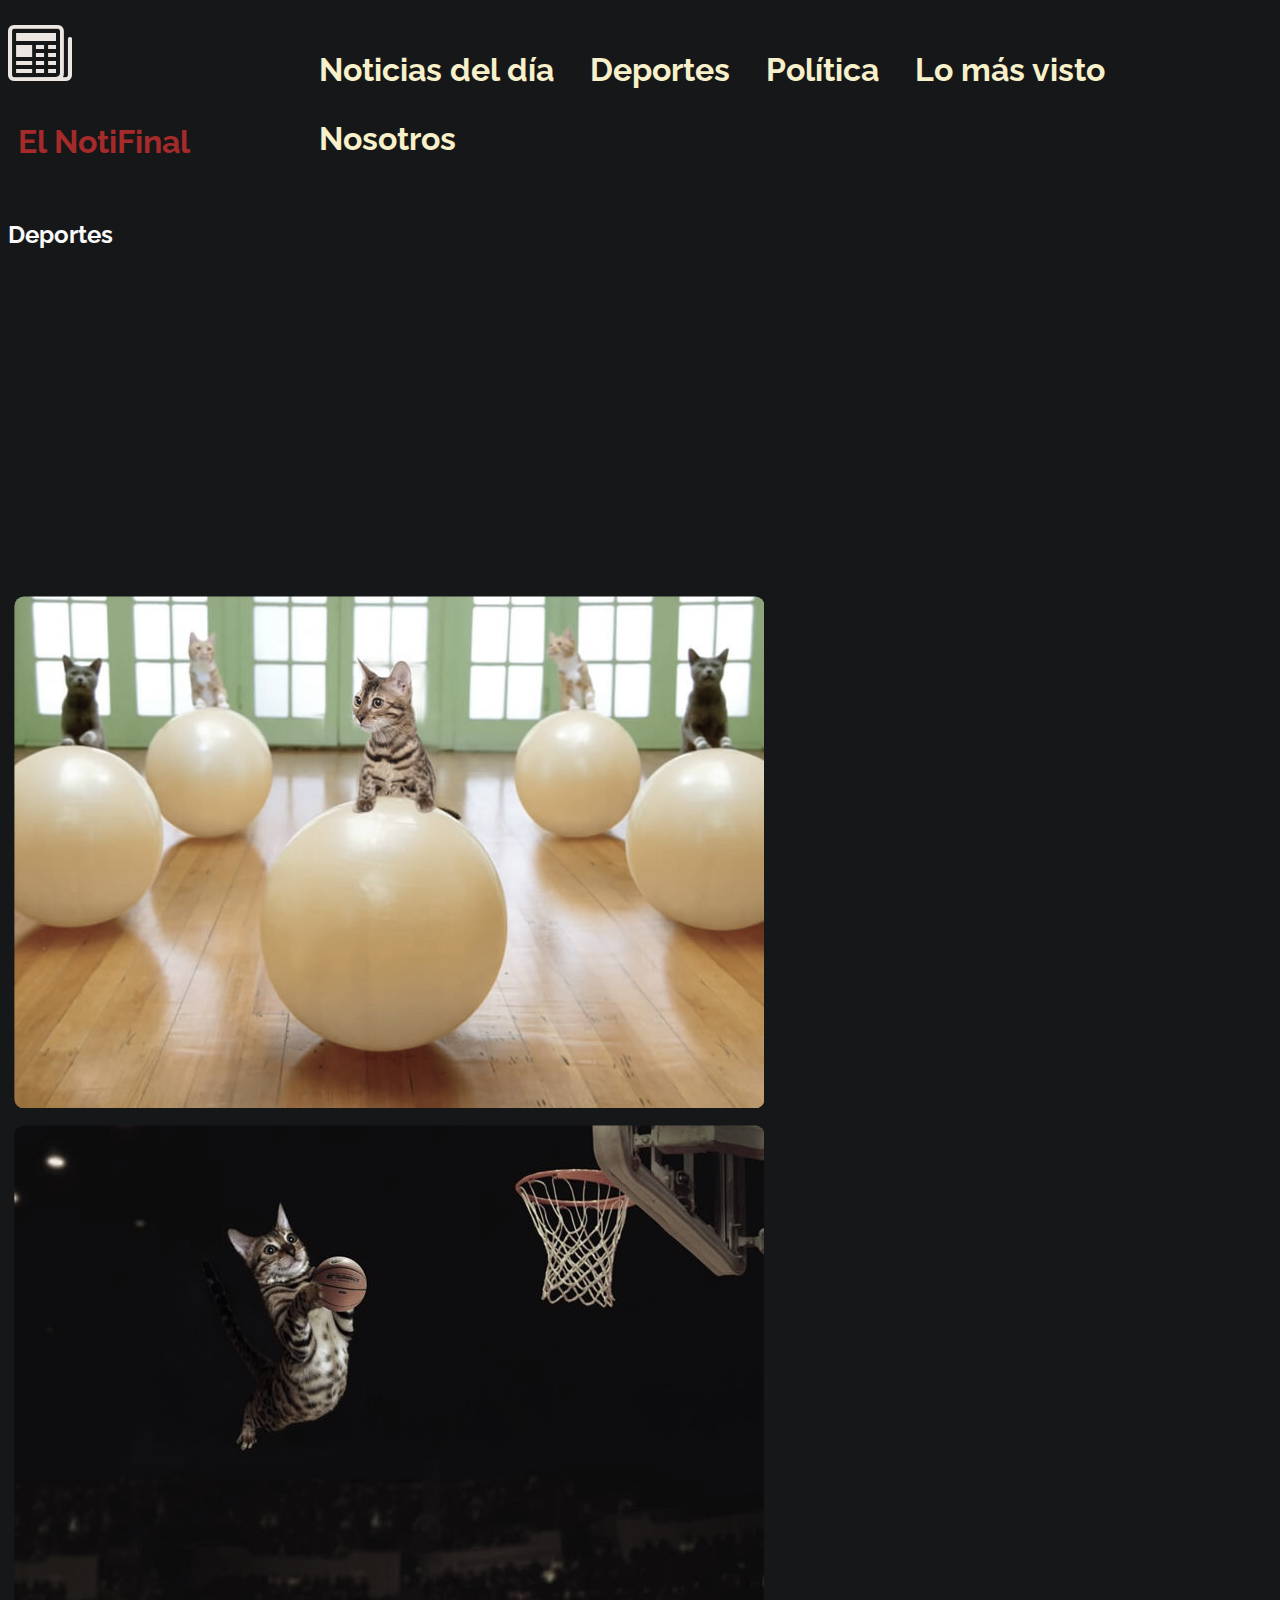
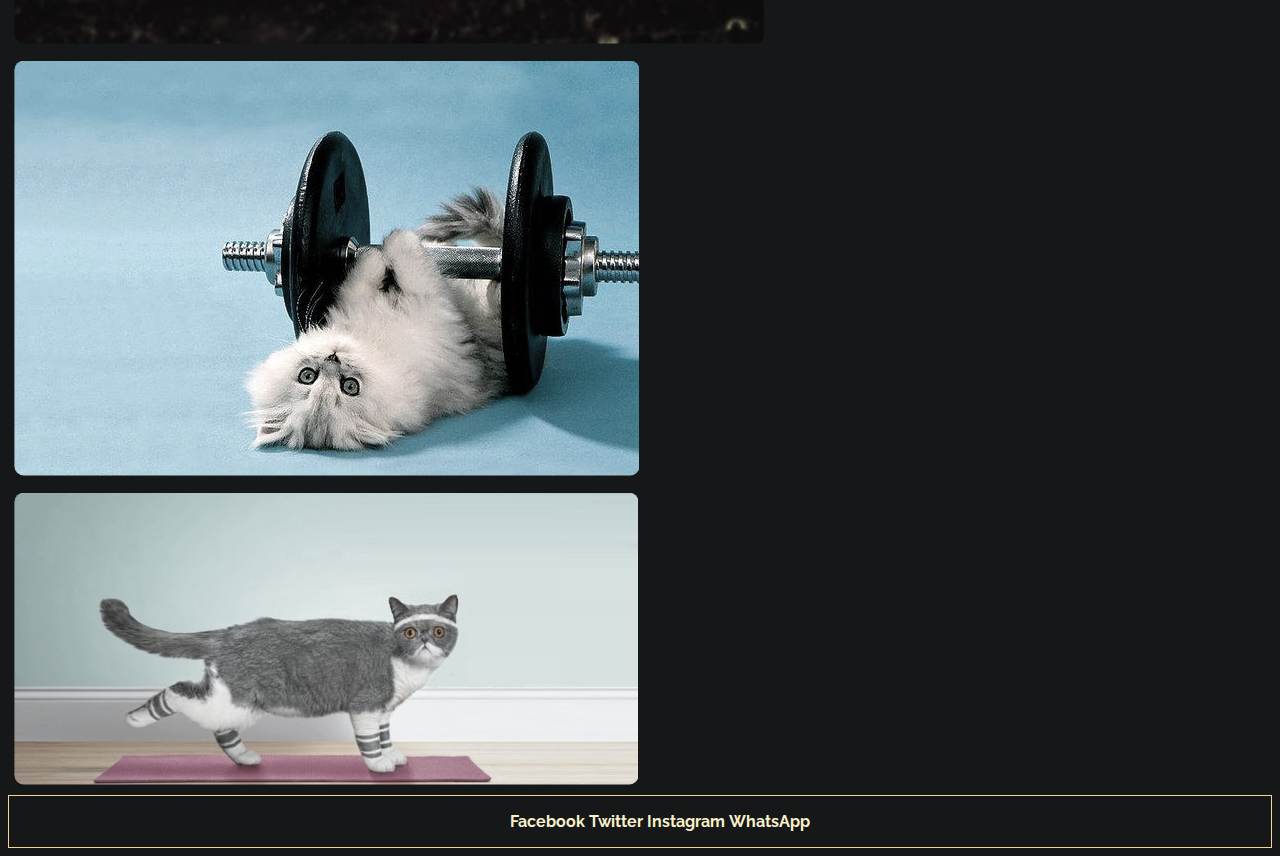
==== html/deportes.html @ 26ac7ab9 "primer commit" ====
<!DOCTYPE html>
<html lang="es">
<head>
    <meta charset="UTF-8">
    <meta http-equiv="X-UA-Compatible" content="IE=edge">
    <meta name="viewport" content="width=device-width, initial-scale=1.0">
    <title>El NotiFinal</title>


    <!--  css Bootstrap-->
    <link href="https://cdn.jsdelivr.net/npm/bootstrap@5.3.0-alpha1/dist/css/bootstrap.min.css" rel="stylesheet" integrity="sha384-GLhlTQ8iRABdZLl6O3oVMWSktQOp6b7In1Zl3/Jr59b6EGGoI1aFkw7cmDA6j6gD" crossorigin="anonymous">
    <!-- icons bootstrap-->
    <link rel="stylesheet" href="https://cdn.jsdelivr.net/npm/bootstrap-icons@1.10.3/font/bootstrap-icons.css">
    <!-- css -->
    <link rel="stylesheet" href="../css/estilo.css">

</head>

<body class="conteiner-fluid">
    <header class="encabezado"> 
        <a href="../index.html" class="tituloPrincipal">
            <i class="bi bi-newspaper"></i>
            <h1>El NotiFinal</h1>
        </a>
        <nav>
            <ul>
                <li><a href="noticiasdeldia.html">Noticias del día</a></li>
                <li><a href="deportes.html">Deportes</a></li>
                <li><a href="politica.html">Política</a></li>
                <li><a href="lomasvisto.html">Lo más visto</a></li>
                <li><a href="nosotros.html">Nosotros</a></li>
            </ul>
        </nav>
    </header>

    <!-- Etiquetas, clases de bootstrap y otras cosas-->

<section class="hero d-flex flex-column justify-content-center align-items-center">
    <div class="container">
            <div class="row justify-content-center"></div>
            <div class="col-lg-12 text-center">
                <h2>Deportes</h2> <!-- TITULO QUE HAY QUE CAMBIAR CADA PAGINA -->
            </div>
    </div>
</section>

<!-- Galeria de noticias, de momento solo van a ser img o videos-->

<section class="galeria">
    <div class="row">
         <img class="col-xl-3 col-md-6 col-sm-12 imagenGaleria" src="../img/Deporte/imagen 1.jpg" alt="">
         <img class="col-xl-3 col-md-6 col-sm-12 imagenGaleria" src="../img/Deporte/imagen 2.jpg" alt="">
         <img class="col-xl-3 col-md-6 col-sm-12 imagenGaleria" src="../img/Deporte/imagen 3.jpg" alt="">
         <img class="col-xl-3 col-md-6 col-sm-12 imagenGaleria" src="../img/Deporte/imagen 4.jpg" alt="">
    </div>
 
<!-- bootstrap script -->
<script src="https://cdn.jsdelivr.net/npm/bootstrap@5.3.0-alpha1/dist/js/bootstrap.bundle.min.js" integrity="sha384-w76AqPfDkMBDXo30jS1Sgez6pr3x5MlQ1ZAGC+nuZB+EYdgRZgiwxhTBTkF7CXvN" crossorigin="anonymous"></script>
    <footer> 

        <ul>
            <li><a href="">Facebook</a></li>
            <li><a href="">Twitter</a></li>
            <li><a href="">Instagram</a></li>
            <li><a href="">WhatsApp</a></li>
        </ul>
    </footer>
</body>
</html>
---- css/estilo.css ----
@import url('https://fonts.googleapis.com/css2?family=Raleway:wght@500&display=swap');


/* ESTILOS GENERALES */

html{
    font-size: 62,5%;
}


body{
    font-family: 'Raleway', sans-serif;
    background-color: #161718 ;
    color: #fafafa ;
    overflow-x: hidden;
}


h1{
    color: brown;
    padding: 10px;
    size: 3rem;
    text-decoration: none;
    display: inline-block
}

hi a:hover{
    color:bisque
}

i {
    font-size: 4rem;
    color: rgb(236, 230, 226);
}

i a:hover{
    color:brown;
}



header{
    display: flex;
    justify-content: space-between;
    align-items: center;
    padding: 1rem 0;
    height: 10rem;
}

header ul li{
    display: inline-block;
    font-family: 'Raleway', sans-serif;
    margin: 1rem;
    font-size: 2rem;
}

header ul li a:hover{
color: grey;
}

a {
    color:rgb(247, 240, 202);
    text-transform: inherit;
    font-weight: bold;
    text-decoration: none;
}

/* titulos */

.textos{
    text-align: center;
    font-size: 20px;
    color: rgba(241, 204, 169, 0.377);
}


/* footer y Nav*/

footer{
    text-align: center;
    border: 1px solid rgb(243, 215, 154);
}

footer ul li{
    display: inline-block;
}

footer ul li a:hover{
    color: grey;
    }





    .hero{
        width: 100%;
        height: calc(50vh - 5rem);
        position: relative;
    }

     .hero h2 span{
        font-weight: 600;
    }

    .hero h2 span::before{
        content: "" ;
        background-color:rgb(240, 182, 95);
        position: absolute;
        bottom: 0;
        right: 0;
        left: 0;
        border-radius: 1px;
        height: 5%;
        z-index: -1;
    }

    .imagenGaleria { 
        border-radius: 1rem;
        padding: 0.4rem;
        max-width: 100%;
        height: auto;
        filter: grayscale(50%);
        transition: all 0.3s ease;
    }
    
    .imagenGaleria:hover{
        filter:grayscale(0%);
        transform:scale(1.03);
    }
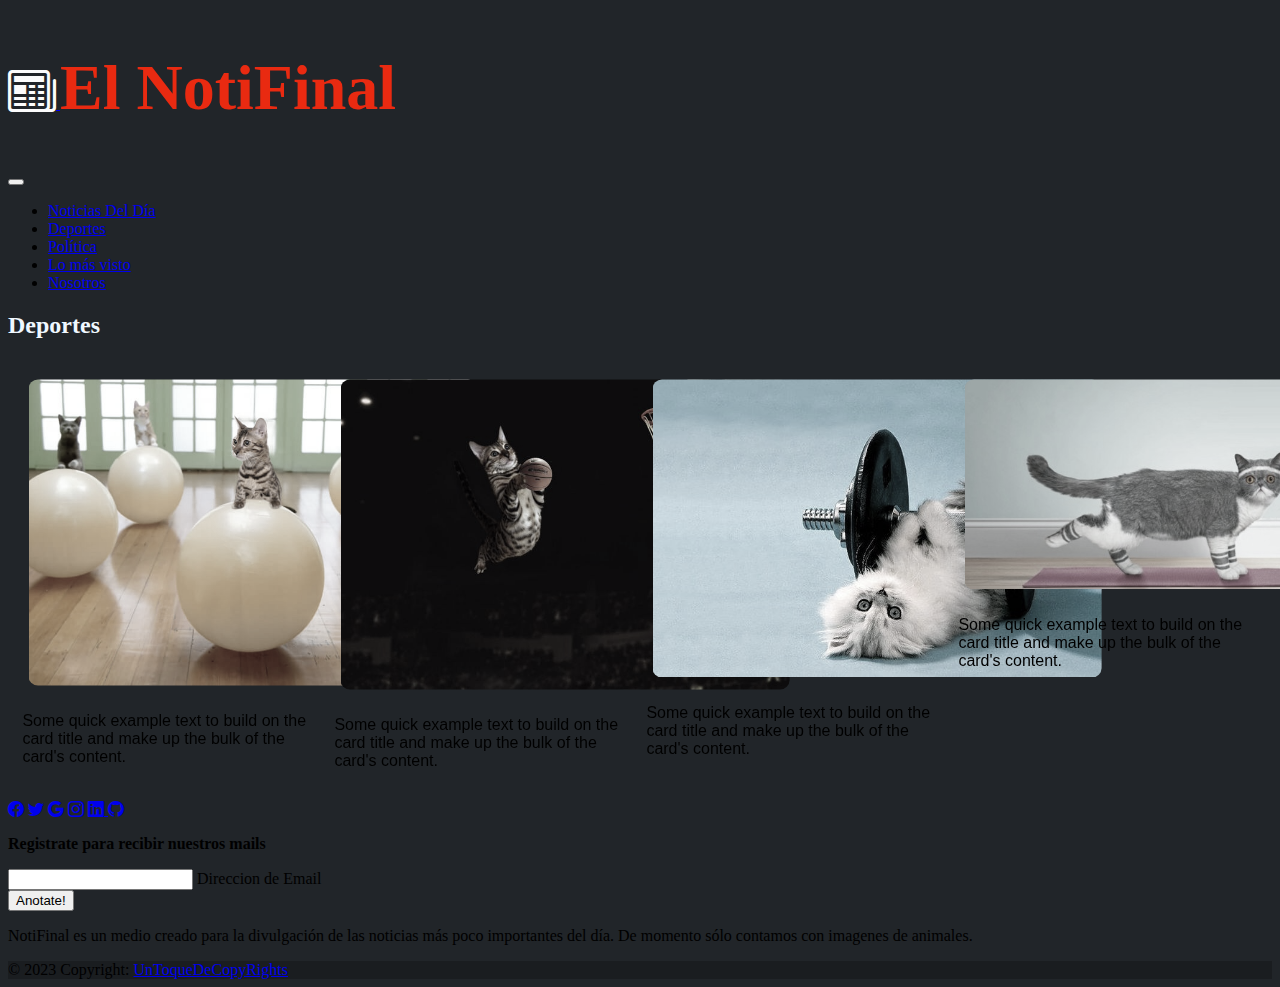
==== commit f8493bcf: "entrega final, se modifico css, nav, se agrego texto a las cards" ====
--- a/html/deportes.html
+++ b/html/deportes.html
@@ -1,5 +1,6 @@
 <!DOCTYPE html>
 <html lang="es">
+
 <head>
     <meta charset="UTF-8">
     <meta http-equiv="X-UA-Compatible" content="IE=edge">
@@ -8,7 +9,8 @@
 
 
     <!--  css Bootstrap-->
-    <link href="https://cdn.jsdelivr.net/npm/bootstrap@5.3.0-alpha1/dist/css/bootstrap.min.css" rel="stylesheet" integrity="sha384-GLhlTQ8iRABdZLl6O3oVMWSktQOp6b7In1Zl3/Jr59b6EGGoI1aFkw7cmDA6j6gD" crossorigin="anonymous">
+    <link href="https://cdn.jsdelivr.net/npm/bootstrap@5.3.0-alpha1/dist/css/bootstrap.min.css" rel="stylesheet"
+        integrity="sha384-GLhlTQ8iRABdZLl6O3oVMWSktQOp6b7In1Zl3/Jr59b6EGGoI1aFkw7cmDA6j6gD" crossorigin="anonymous">
     <!-- icons bootstrap-->
     <link rel="stylesheet" href="https://cdn.jsdelivr.net/npm/bootstrap-icons@1.10.3/font/bootstrap-icons.css">
     <!-- css -->
@@ -17,53 +19,201 @@
 </head>
 
 <body class="conteiner-fluid">
-    <header class="encabezado"> 
-        <a href="../index.html" class="tituloPrincipal">
-            <i class="bi bi-newspaper"></i>
-            <h1>El NotiFinal</h1>
-        </a>
-        <nav>
-            <ul>
-                <li><a href="noticiasdeldia.html">Noticias del día</a></li>
-                <li><a href="deportes.html">Deportes</a></li>
-                <li><a href="politica.html">Política</a></li>
-                <li><a href="lomasvisto.html">Lo más visto</a></li>
-                <li><a href="nosotros.html">Nosotros</a></li>
-            </ul>
-        </nav>
-    </header>
+
+    <!--NAV BOOSTRAP-->
+
+    <nav class="navbar navbar-expand-lg navbar bg-dark" data-bs-theme="dark">
+        <div class="container-fluid">
+            <a class="navbar-brand tituloPrincipal" href="../index.html">
+                <i class="bi bi-newspaper "></i>
+
+                <h1>El NotiFinal</h1>
+            </a>
+            <div>
+                <button class="navbar-toggler" type="button" data-bs-toggle="collapse" data-bs-target="#navbarNav"
+                    aria-controls="navbarNav" aria-expanded="false" aria-label="Toggle navigation">
+                    <i class="fas fa-bars"></i>
+                </button>
+                <div class="collapse navbar-collapse" id="navbarNav">
+                    <ul class="navbar-nav">
+                        <li class="nav-item">
+                            <a class="nav-link active" aria-current="page" href="noticiasdeldia.html">Noticias Del
+                                Día</a>
+                        </li>
+                        <li class="nav-item">
+                            <a class="nav-link" href="deportes.html">Deportes</a>
+                        </li>
+                        <li class="nav-item">
+                            <a class="nav-link" href="politica.html">Política</a>
+                        </li>
+                        <li class="nav-item">
+                            <a class="nav-link" href="lomasvisto.html">Lo más visto</a>
+                        </li>
+                        <li class="nav-item">
+                            <a class="nav-link" href="nosotros.html">Nosotros</a>
+                        </li>
+                    </ul>
+                </div>
+            </div>
+        </div>
+    </nav>
 
     <!-- Etiquetas, clases de bootstrap y otras cosas-->
 
-<section class="hero d-flex flex-column justify-content-center align-items-center">
-    <div class="container">
+    <section class="hero d-flex flex-column justify-content-center align-items-center">
+        <div class="container">
             <div class="row justify-content-center"></div>
             <div class="col-lg-12 text-center">
                 <h2>Deportes</h2> <!-- TITULO QUE HAY QUE CAMBIAR CADA PAGINA -->
             </div>
-    </div>
-</section>
-
-<!-- Galeria de noticias, de momento solo van a ser img o videos-->
-
-<section class="galeria">
-    <div class="row">
-         <img class="col-xl-3 col-md-6 col-sm-12 imagenGaleria" src="../img/Deporte/imagen 1.jpg" alt="">
-         <img class="col-xl-3 col-md-6 col-sm-12 imagenGaleria" src="../img/Deporte/imagen 2.jpg" alt="">
-         <img class="col-xl-3 col-md-6 col-sm-12 imagenGaleria" src="../img/Deporte/imagen 3.jpg" alt="">
-         <img class="col-xl-3 col-md-6 col-sm-12 imagenGaleria" src="../img/Deporte/imagen 4.jpg" alt="">
-    </div>
- 
-<!-- bootstrap script -->
-<script src="https://cdn.jsdelivr.net/npm/bootstrap@5.3.0-alpha1/dist/js/bootstrap.bundle.min.js" integrity="sha384-w76AqPfDkMBDXo30jS1Sgez6pr3x5MlQ1ZAGC+nuZB+EYdgRZgiwxhTBTkF7CXvN" crossorigin="anonymous"></script>
-    <footer> 
-
-        <ul>
-            <li><a href="">Facebook</a></li>
-            <li><a href="">Twitter</a></li>
-            <li><a href="">Instagram</a></li>
-            <li><a href="">WhatsApp</a></li>
-        </ul>
+        </div>
+    </section>
+
+    <!-- Galeria de noticias, de momento solo van a ser img o videos-->
+
+
+    <section>
+        <div class="row galeria">
+            <div class="card imagenGaleria">
+                <img class="card-img-top col-xl-3 col-md-6 col-sm-12 imagenGaleria" src="../img/Deporte/imagen 1.jpg"
+                    alt="">
+                <div class="card-body">
+                    <p class="card-text">Some quick example text to build on the card title and make up the bulk of the
+                        card's content.</p>
+                </div>
+            </div>
+            <div class="card imagenGaleria">
+                <img class="card-img-top col-xl-3 col-md-6 col-sm-12 imagenGaleria" src="../img/Deporte/imagen 2.jpg"
+                    alt="">
+                <div class="card-body">
+                    <p class="card-text">Some quick example text to build on the card title and make up the bulk of the
+                        card's content.</p>
+                </div>
+            </div>
+            <div class="card imagenGaleria">
+                <img class="card-img-top col-xl-3 col-md-6 col-sm-12 imagenGaleria" src="../img/Deporte/imagen 3.jpg"
+                    alt="">
+                <div class="card-body">
+                    <p class="card-text">Some quick example text to build on the card title and make up the bulk of the
+                        card's content.</p>
+                </div>
+            </div>
+            <div class="card imagenGaleria">
+                <img class="card-img-top col-xl-3 col-md-6 col-sm-12 imagenGaleria" src="../img/Deporte/imagen 4.jpg"
+                    alt="">
+                <div class="card-body">
+                    <p class="card-text">Some quick example text to build on the card title and make up the bulk of the
+                        card's content.</p>
+                </div>
+            </div>
+        </div>
+    </section>
+
+
+    <!-- Footer -->
+    <footer class="bg-dark text-center text-white">
+        <!-- Grid container -->
+        <div class="container p-4">
+            <!-- Section: Social media -->
+            <section class="mb-4">
+                <!-- Facebook -->
+                <a class="btn btn-outline-light btn-floating m-1" href="http://www.facebook.com" role="button"><i
+                        class="bi bi-facebook"></i></a>
+
+                <!-- Twitter -->
+                <a class="btn btn-outline-light btn-floating m-1" href="http://www.twitter.com" role="button"><i
+                        class="bi bi-twitter"></i></a>
+
+                <!-- Google -->
+                <a class="btn btn-outline-light btn-floating m-1" href="http://www.google.com" role="button"><i
+                        class="bi bi-google"></i></a>
+
+                <!-- Instagram -->
+                <a class="btn btn-outline-light btn-floating m-1" href="http://www.instagram.com" role="button"><i
+                        class="bi bi-instagram"></i></a>
+
+                <!-- Linkedin -->
+                <a class="btn btn-outline-light btn-floating m-1" href="https://www.linkedin.com/in/kevmateu/"
+                    role="button"><i class="bi bi-linkedin"></i>
+
+                    <!-- Github -->
+                    <a class="btn btn-outline-light btn-floating m-1" href="https://github.com/KevMateu"
+                        role="button"><i class="bi bi-github"></i></a>
+
+            </section>
+
+
+            <!-- Section: Redes Sociales -->
+
+            <!-- Section: Form -->
+            <section class="">
+                <form action="">
+                    <!--Grid row-->
+                    <div class="row d-flex justify-content-center">
+                        <!--Grid column-->
+                        <div class="col-auto">
+                            <p class="pt-2">
+                                <strong>Registrate para recibir nuestros mails</strong>
+                            </p>
+                        </div>
+                        <!--Grid column-->
+
+                        <!--Grid column-->
+                        <div class="col-md-5 col-12">
+                            <!-- Email input -->
+                            <div class="form-outline form-white mb-4">
+                                <input type="email" id="form5Example21" class="form-control" />
+                                <label class="form-label" for="form5Example21">Direccion de Email</label>
+                            </div>
+                        </div>
+                        <!--Grid column-->
+
+                        <!--Grid column-->
+                        <div class="col-auto">
+                            <!-- Submit button -->
+                            <button type="submit" class="btn btn-outline-light mb-4">
+                                Anotate!
+                            </button>
+                        </div>
+                        <!--Grid column-->
+                    </div>
+                    <!--Grid row-->
+                </form>
+            </section>
+            <!-- Section: Form -->
+
+            <!-- Section: Text -->
+            <section class="mb-4">
+                <p>
+                    NotiFinal es un medio creado para la divulgación de las noticias más poco importantes del día.
+                    De
+                    momento sólo contamos con imagenes de animales.
+                </p>
+            </section>
+            <!-- Section: Text -->
+
+        </div>
+        <!-- Grid container -->
+
+        <!-- Copyright -->
+        <div class="text-center p-3" style="background-color: rgba(0, 0, 0, 0.2);">
+            © 2023 Copyright:
+            <a class="text-white" href="https://getbootstrap.com/">UnToqueDeCopyRights</a>
+        </div>
+        <!-- Copyright -->
     </footer>
+    <!-- Footer -->
+
+    <!-- bootstrap script -->
+    <script src="https://cdn.jsdelivr.net/npm/bootstrap@5.3.0-alpha1/dist/js/bootstrap.bundle.min.js"
+        integrity="sha384-w76AqPfDkMBDXo30jS1Sgez6pr3x5MlQ1ZAGC+nuZB+EYdgRZgiwxhTBTkF7CXvN"
+        crossorigin="anonymous">
+    </script>
+
+ <!-- bootstrap script -->
+ <script src="https://cdn.jsdelivr.net/npm/bootstrap@5.3.0-alpha1/dist/js/bootstrap.bundle.min.js"
+ integrity="sha384-w76AqPfDkMBDXo30jS1Sgez6pr3x5MlQ1ZAGC+nuZB+EYdgRZgiwxhTBTkF7CXvN"
+ crossorigin="anonymous"></script>
 </body>
+
 </html>--- a/css/estilo.css
+++ b/css/estilo.css
@@ -1,130 +1,53 @@
-@import url('https://fonts.googleapis.com/css2?family=Raleway:wght@500&display=swap');
-
-
-/* ESTILOS GENERALES */
-
-html{
-    font-size: 62,5%;
+.tituloPrincipal h1{
+    display: inline-block;
+    font-size: 4rem;
+    font-weight: 700;
+    color: rgb(233, 42, 17);
 }
 
+.tituloPrincipal i{
+    font-size: 3rem;
+    color: rgb(252, 252, 252);
+}
 
 body{
-    font-family: 'Raleway', sans-serif;
-    background-color: #161718 ;
-    color: #fafafa ;
+    background-color:#212529;
     overflow-x: hidden;
 }
 
-
-h1{
-    color: brown;
-    padding: 10px;
-    size: 3rem;
-    text-decoration: none;
-    display: inline-block
+.imagenGaleria { 
+    border-radius: 1rem;
+    padding: 0.4rem;
+    max-width: 150%;
+    height: auto;
+    filter: grayscale(50%);
+    transition: all 0.3s ease;
 }
 
-hi a:hover{
-    color:bisque
+.imagenGaleria:hover{
+    filter:grayscale(0%);
+    transform:scale(1.03);
 }
 
-i {
-    font-size: 4rem;
-    color: rgb(236, 230, 226);
+h1,h2{
+    color: aliceblue;
 }
 
-i a:hover{
-    color:brown;
+.galeria{
+   display: flex;
+   justify-content: center;
+   padding: 0.5rem;
 }
 
-
-
-header{
-    display: flex;
-    justify-content: space-between;
-    align-items: center;
-    padding: 1rem 0;
-    height: 10rem;
+.card{
+    width: 25rem;
 }
 
-header ul li{
-    display: inline-block;
-    font-family: 'Raleway', sans-serif;
-    margin: 1rem;
-    font-size: 2rem;
+#QUIENESSOMOS{
+    align-content: center;
+    align-items: center;
 }
 
-header ul li a:hover{
-color: grey;
-}
-
-a {
-    color:rgb(247, 240, 202);
-    text-transform: inherit;
-    font-weight: bold;
-    text-decoration: none;
-}
-
-/* titulos */
-
-.textos{
-    text-align: center;
-    font-size: 20px;
-    color: rgba(241, 204, 169, 0.377);
-}
-
-
-/* footer y Nav*/
-
-footer{
-    text-align: center;
-    border: 1px solid rgb(243, 215, 154);
-}
-
-footer ul li{
-    display: inline-block;
-}
-
-footer ul li a:hover{
-    color: grey;
-    }
-
-
-
-
-
-    .hero{
-        width: 100%;
-        height: calc(50vh - 5rem);
-        position: relative;
-    }
-
-     .hero h2 span{
-        font-weight: 600;
-    }
-
-    .hero h2 span::before{
-        content: "" ;
-        background-color:rgb(240, 182, 95);
-        position: absolute;
-        bottom: 0;
-        right: 0;
-        left: 0;
-        border-radius: 1px;
-        height: 5%;
-        z-index: -1;
-    }
-
-    .imagenGaleria { 
-        border-radius: 1rem;
-        padding: 0.4rem;
-        max-width: 100%;
-        height: auto;
-        filter: grayscale(50%);
-        transition: all 0.3s ease;
-    }
-    
-    .imagenGaleria:hover{
-        filter:grayscale(0%);
-        transform:scale(1.03);
-    }+.card-text{
+    font-family: 'Raleway', sans-serif;
+}